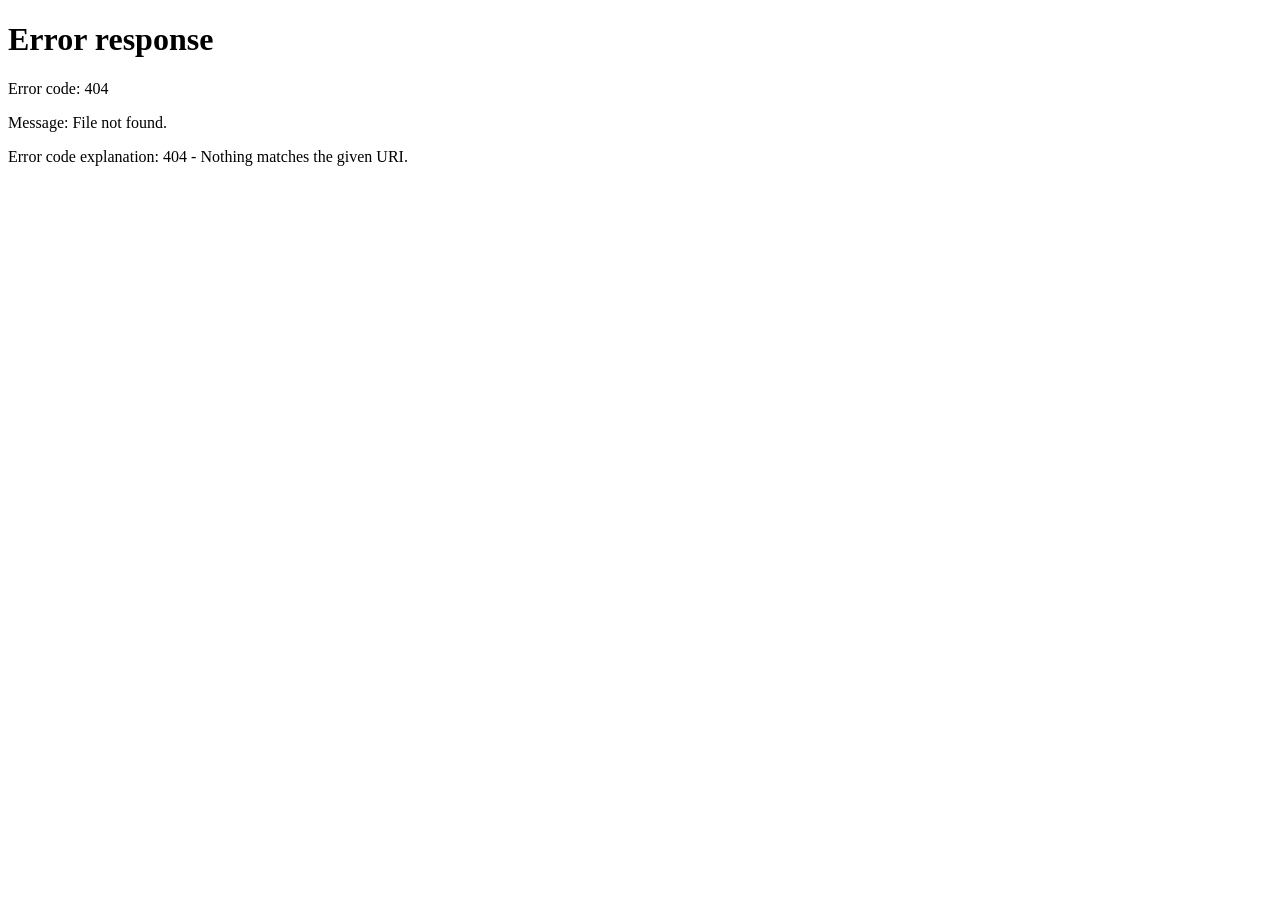
==== dashboard.html @ 6383a4a0 "feat: add dashboard shell" ====
<!doctype html>
<html lang="en">
  <head>
    <meta charset="UTF-8" />
    <meta name="viewport" content="width=device-width, initial-scale=1.0" />
    <title>Weather Dashboard</title>
    <link rel="stylesheet" href="styles.css" />
    <script type="module" src="dashboard.js" defer></script>
  </head>
  <body class="page-shell dashboard-shell">
    <main class="dashboard-app" aria-labelledby="dashboard-title">
      <header class="topbar">
        <div>
          <p class="eyebrow">Live Weather</p>
          <h1 id="dashboard-title">Weather Vault Dashboard</h1>
          <p class="lede">Search any city and explore current conditions plus a 3-day outlook.</p>
        </div>

        <button class="ghost-button" id="logout-button" type="button">Log out</button>
      </header>

      <section class="search-panel" aria-label="City search">
        <form id="search-form" class="search-form" novalidate>
          <label class="sr-only" for="city-search">Search city</label>
          <input id="city-search" name="city-search" type="search" placeholder="Search a city like Nairobi or Toronto" autocomplete="off" required />
          <button type="submit" class="primary-button">Search</button>
        </form>
        <p class="form-message" id="search-message" role="alert" aria-live="polite"></p>
      </section>

      <section class="weather-grid">
        <article class="hero-card weather-card" id="current-weather" aria-live="polite">
          <div class="card-header">
            <p class="card-kicker">Current Conditions</p>
            <p class="weather-chip" id="weather-state">Awaiting search</p>
          </div>
          <div class="weather-main">
            <div>
              <h2 id="location-name">Choose a city</h2>
              <p class="location-meta" id="location-meta">Your results will appear here.</p>
            </div>
            <div class="temperature-block">
              <span id="current-temp">--°</span>
              <p id="weather-description">Search to load the forecast.</p>
            </div>
          </div>
          <dl class="stats-grid">
            <div>
              <dt>Humidity</dt>
              <dd id="humidity">--%</dd>
            </div>
            <div>
              <dt>Wind</dt>
              <dd id="wind-speed">-- km/h</dd>
            </div>
            <div>
              <dt>High / Low</dt>
              <dd id="high-low">-- / --</dd>
            </div>
          </dl>
        </article>

        <aside class="forecast-card weather-card">
          <div class="card-header">
            <p class="card-kicker">3-Day Forecast</p>
          </div>
          <div id="forecast-list" class="forecast-list" aria-live="polite"></div>
        </aside>
      </section>
    </main>
  </body>
</html>
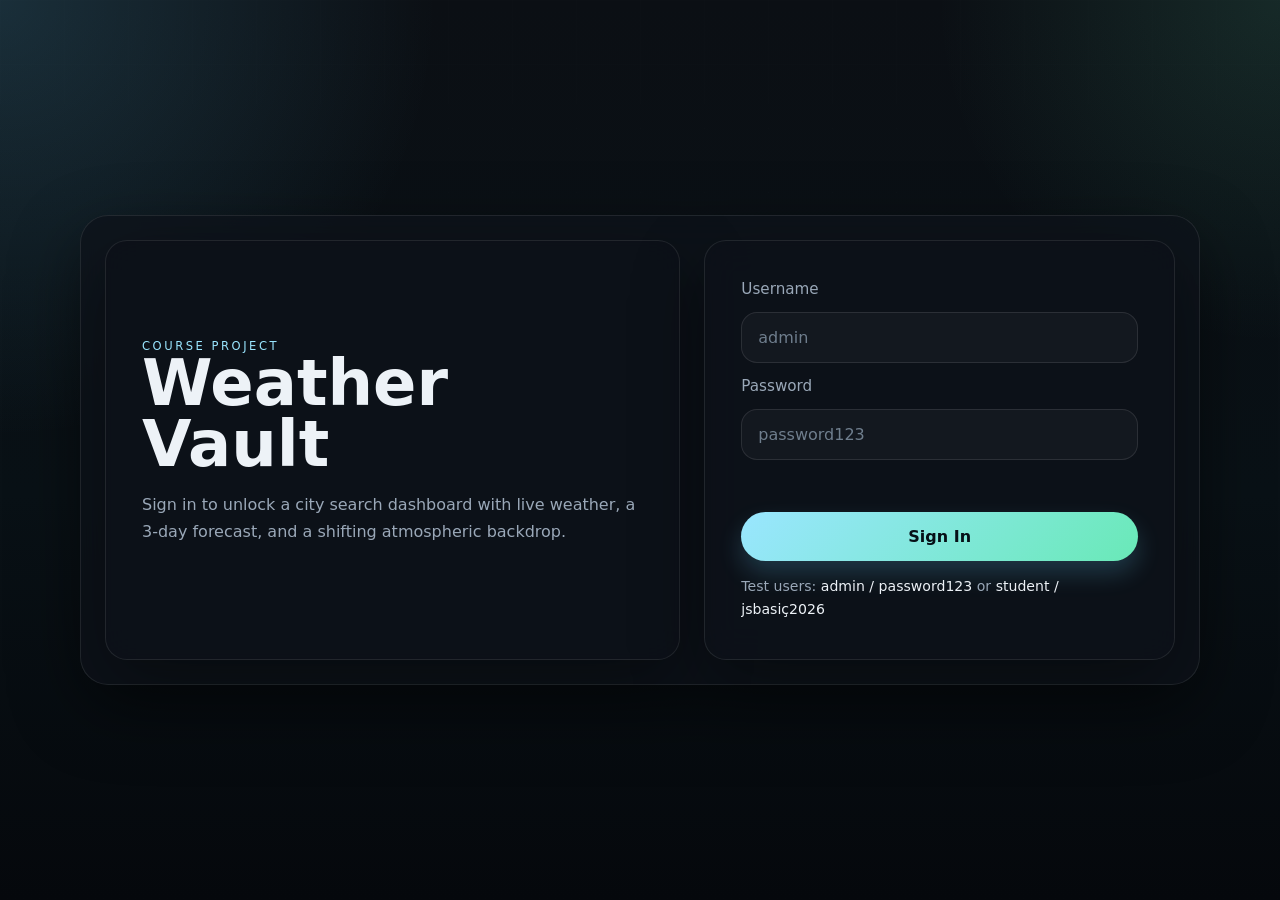
==== commit 5321b6af: "Final Project" ====
--- a/dashboard.html
+++ b/dashboard.html
@@ -1,72 +1,76 @@
 <!doctype html>
 <html lang="en">
-  <head>
+
+<head>
     <meta charset="UTF-8" />
     <meta name="viewport" content="width=device-width, initial-scale=1.0" />
     <title>Weather Dashboard</title>
     <link rel="stylesheet" href="styles.css" />
     <script type="module" src="dashboard.js" defer></script>
-  </head>
-  <body class="page-shell dashboard-shell">
+</head>
+
+<body class="page-shell dashboard-shell">
     <main class="dashboard-app" aria-labelledby="dashboard-title">
-      <header class="topbar">
-        <div>
-          <p class="eyebrow">Live Weather</p>
-          <h1 id="dashboard-title">Weather Vault Dashboard</h1>
-          <p class="lede">Search any city and explore current conditions plus a 3-day outlook.</p>
-        </div>
+        <header class="topbar">
+            <div>
+                <p class="eyebrow">Live Weather</p>
+                <h1 id="dashboard-title">Weather Vault Dashboard</h1>
+                <p class="lede">Search any city and explore current conditions plus a 3-day outlook.</p>
+            </div>
 
-        <button class="ghost-button" id="logout-button" type="button">Log out</button>
-      </header>
+            <button class="ghost-button" id="logout-button" type="button">Log out</button>
+        </header>
 
-      <section class="search-panel" aria-label="City search">
-        <form id="search-form" class="search-form" novalidate>
-          <label class="sr-only" for="city-search">Search city</label>
-          <input id="city-search" name="city-search" type="search" placeholder="Search a city like Nairobi or Toronto" autocomplete="off" required />
-          <button type="submit" class="primary-button">Search</button>
-        </form>
-        <p class="form-message" id="search-message" role="alert" aria-live="polite"></p>
-      </section>
+        <section class="search-panel" aria-label="City search">
+            <form id="search-form" class="search-form" novalidate>
+                <label class="sr-only" for="city-search">Search city</label>
+                <input id="city-search" name="city-search" type="search"
+                    placeholder="Search a city like Nairobi or Toronto" autocomplete="off" required />
+                <button type="submit" class="primary-button">Search</button>
+            </form>
+            <p class="form-message" id="search-message" role="alert" aria-live="polite"></p>
+        </section>
 
-      <section class="weather-grid">
-        <article class="hero-card weather-card" id="current-weather" aria-live="polite">
-          <div class="card-header">
-            <p class="card-kicker">Current Conditions</p>
-            <p class="weather-chip" id="weather-state">Awaiting search</p>
-          </div>
-          <div class="weather-main">
-            <div>
-              <h2 id="location-name">Choose a city</h2>
-              <p class="location-meta" id="location-meta">Your results will appear here.</p>
-            </div>
-            <div class="temperature-block">
-              <span id="current-temp">--°</span>
-              <p id="weather-description">Search to load the forecast.</p>
-            </div>
-          </div>
-          <dl class="stats-grid">
-            <div>
-              <dt>Humidity</dt>
-              <dd id="humidity">--%</dd>
-            </div>
-            <div>
-              <dt>Wind</dt>
-              <dd id="wind-speed">-- km/h</dd>
-            </div>
-            <div>
-              <dt>High / Low</dt>
-              <dd id="high-low">-- / --</dd>
-            </div>
-          </dl>
-        </article>
+        <section class="weather-grid">
+            <article class="hero-card weather-card" id="current-weather" aria-live="polite">
+                <div class="card-header">
+                    <p class="card-kicker">Current Conditions</p>
+                    <p class="weather-chip" id="weather-state">Awaiting search</p>
+                </div>
+                <div class="weather-main">
+                    <div>
+                        <h2 id="location-name">Choose a city</h2>
+                        <p class="location-meta" id="location-meta">Your results will appear here.</p>
+                    </div>
+                    <div class="temperature-block">
+                        <span id="current-temp">--°</span>
+                        <p id="weather-description">Search to load the forecast.</p>
+                    </div>
+                </div>
+                <dl class="stats-grid">
+                    <div>
+                        <dt>Humidity</dt>
+                        <dd id="humidity">--%</dd>
+                    </div>
+                    <div>
+                        <dt>Wind</dt>
+                        <dd id="wind-speed">-- km/h</dd>
+                    </div>
+                    <div>
+                        <dt>High / Low</dt>
+                        <dd id="high-low">-- / --</dd>
+                    </div>
+                </dl>
+            </article>
 
-        <aside class="forecast-card weather-card">
-          <div class="card-header">
-            <p class="card-kicker">3-Day Forecast</p>
-          </div>
-          <div id="forecast-list" class="forecast-list" aria-live="polite"></div>
-        </aside>
-      </section>
+            <aside class="forecast-card weather-card">
+                <div class="card-header">
+                    <p class="card-kicker">3-Day Forecast</p>
+                </div>
+                <div id="forecast-list" class="forecast-list" aria-live="polite"></div>
+            </aside>
+        </section>
     </main>
-  </body>
-</html>
+</body>
+
+</html>
--- a/styles.css
+++ b/styles.css
@@ -0,0 +1,451 @@
+:root {
+    color-scheme: dark;
+    --bg: #0b0f14;
+    --bg-soft: rgba(15, 20, 28, 0.78);
+    --panel: rgba(13, 18, 25, 0.82);
+    --panel-border: rgba(255, 255, 255, 0.09);
+    --text: #edf2f7;
+    --muted: #9aa8b8;
+    --accent: #67d5ff;
+    --accent-strong: #9ae6ff;
+    --success: #69e9b7;
+    --danger: #ff7d7d;
+    --shadow: 0 24px 70px rgba(0, 0, 0, 0.38);
+    --radius-xl: 28px;
+    --radius-lg: 20px;
+    --radius-md: 14px;
+    --max-width: 1120px;
+}
+
+* {
+    box-sizing: border-box;
+}
+
+html {
+    min-height: 100%;
+}
+
+body {
+    margin: 0;
+    min-height: 100vh;
+    font-family: Inter, ui-sans-serif, system-ui, -apple-system, BlinkMacSystemFont, "Segoe UI", sans-serif;
+    color: var(--text);
+    background:
+        radial-gradient(circle at top left, rgba(103, 213, 255, 0.16), transparent 28%),
+        radial-gradient(circle at right top, rgba(105, 233, 183, 0.12), transparent 22%),
+        linear-gradient(180deg, #0b0f14 0%, #091116 55%, #05080c 100%);
+}
+
+body::before {
+    content: "";
+    position: fixed;
+    inset: 0;
+    pointer-events: none;
+    background-image: linear-gradient(rgba(255, 255, 255, 0.02) 1px, transparent 1px), linear-gradient(90deg, rgba(255, 255, 255, 0.02) 1px, transparent 1px);
+    background-size: 64px 64px;
+    mask-image: linear-gradient(180deg, rgba(0, 0, 0, 0.35), transparent 82%);
+}
+
+body.sunny {
+    background:
+        radial-gradient(circle at top left, rgba(255, 204, 112, 0.24), transparent 24%),
+        radial-gradient(circle at top right, rgba(103, 213, 255, 0.18), transparent 24%),
+        linear-gradient(180deg, #10151d 0%, #0b1117 60%, #06090d 100%);
+}
+
+body.cloudy {
+    background:
+        radial-gradient(circle at top left, rgba(153, 168, 184, 0.18), transparent 25%),
+        radial-gradient(circle at top right, rgba(103, 213, 255, 0.12), transparent 20%),
+        linear-gradient(180deg, #0d1218 0%, #091016 56%, #05080c 100%);
+}
+
+body.rainy {
+    background:
+        radial-gradient(circle at top left, rgba(77, 140, 255, 0.18), transparent 24%),
+        radial-gradient(circle at bottom right, rgba(103, 213, 255, 0.16), transparent 22%),
+        linear-gradient(180deg, #091017 0%, #061019 50%, #04070c 100%);
+}
+
+body.snowy {
+    background:
+        radial-gradient(circle at top left, rgba(206, 236, 255, 0.18), transparent 24%),
+        radial-gradient(circle at top right, rgba(105, 233, 183, 0.08), transparent 18%),
+        linear-gradient(180deg, #0d1318 0%, #0a1016 55%, #06090d 100%);
+}
+
+body.stormy {
+    background:
+        radial-gradient(circle at top left, rgba(143, 122, 255, 0.18), transparent 24%),
+        radial-gradient(circle at bottom right, rgba(103, 213, 255, 0.12), transparent 20%),
+        linear-gradient(180deg, #081016 0%, #050a10 55%, #020407 100%);
+}
+
+.page-shell {
+    display: grid;
+    place-items: center;
+    padding: 24px;
+}
+
+.login-shell {
+    align-items: center;
+}
+
+.auth-card,
+.dashboard-app {
+    width: min(100%, var(--max-width));
+}
+
+.auth-card {
+    display: grid;
+    grid-template-columns: 1.1fr 0.9fr;
+    gap: 24px;
+    padding: 24px;
+    border: 1px solid var(--panel-border);
+    border-radius: var(--radius-xl);
+    background: var(--bg-soft);
+    box-shadow: var(--shadow);
+    backdrop-filter: blur(18px);
+}
+
+.brand-panel,
+.auth-form,
+.weather-card,
+.search-panel {
+    border: 1px solid var(--panel-border);
+    background: var(--panel);
+    box-shadow: var(--shadow);
+    backdrop-filter: blur(18px);
+}
+
+.brand-panel {
+    border-radius: calc(var(--radius-xl) - 6px);
+    padding: 36px;
+    display: flex;
+    flex-direction: column;
+    justify-content: center;
+    min-height: 420px;
+}
+
+.auth-form {
+    border-radius: calc(var(--radius-xl) - 6px);
+    padding: 36px;
+    display: grid;
+    gap: 14px;
+    align-content: center;
+}
+
+.eyebrow,
+.card-kicker {
+    margin: 0;
+    text-transform: uppercase;
+    letter-spacing: 0.22em;
+    font-size: 0.72rem;
+    color: var(--accent-strong);
+}
+
+h1,
+h2,
+p {
+    margin-top: 0;
+}
+
+h1 {
+    font-size: clamp(2.5rem, 5vw, 4.8rem);
+    line-height: 0.95;
+    margin-bottom: 16px;
+}
+
+.lede {
+    max-width: 56ch;
+    color: var(--muted);
+    line-height: 1.7;
+    font-size: 1rem;
+}
+
+label {
+    font-size: 0.95rem;
+    color: var(--muted);
+}
+
+input {
+    width: 100%;
+    border: 1px solid rgba(255, 255, 255, 0.1);
+    border-radius: 16px;
+    padding: 15px 16px;
+    background: rgba(255, 255, 255, 0.03);
+    color: var(--text);
+    font: inherit;
+    outline: none;
+    transition: border-color 180ms ease, transform 180ms ease, background 180ms ease;
+}
+
+input::placeholder {
+    color: #6f7e8d;
+}
+
+input:focus {
+    border-color: rgba(103, 213, 255, 0.7);
+    background: rgba(103, 213, 255, 0.06);
+}
+
+.primary-button,
+.ghost-button {
+    border: 0;
+    border-radius: 999px;
+    font: inherit;
+    font-weight: 700;
+    cursor: pointer;
+    transition: transform 180ms ease, box-shadow 180ms ease, opacity 180ms ease;
+}
+
+.primary-button {
+    color: #061017;
+    background: linear-gradient(135deg, var(--accent-strong), var(--success));
+    padding: 15px 20px;
+    box-shadow: 0 12px 24px rgba(103, 213, 255, 0.2);
+}
+
+.ghost-button {
+    color: var(--text);
+    background: rgba(255, 255, 255, 0.06);
+    padding: 12px 18px;
+}
+
+.primary-button:hover,
+.ghost-button:hover {
+    transform: translateY(-1px);
+}
+
+.primary-button:active,
+.ghost-button:active {
+    transform: translateY(0);
+}
+
+.form-message {
+    min-height: 1.5rem;
+    margin: 0;
+    color: var(--danger);
+    font-size: 0.95rem;
+}
+
+.form-message.success {
+    color: var(--success);
+}
+
+.hint {
+    margin: 0;
+    color: var(--muted);
+    font-size: 0.88rem;
+    line-height: 1.6;
+}
+
+.hint span {
+    color: var(--text);
+}
+
+.dashboard-app {
+    display: grid;
+    gap: 20px;
+}
+
+.topbar,
+.search-panel,
+.weather-grid {
+    width: 100%;
+}
+
+.topbar {
+    display: flex;
+    align-items: flex-start;
+    justify-content: space-between;
+    gap: 16px;
+}
+
+.topbar .lede {
+    margin-bottom: 0;
+}
+
+.search-panel {
+    border-radius: var(--radius-lg);
+    padding: 18px;
+}
+
+.search-form {
+    display: grid;
+    grid-template-columns: 1fr auto;
+    gap: 12px;
+}
+
+.weather-grid {
+    display: grid;
+    grid-template-columns: 1.45fr 1fr;
+    gap: 20px;
+}
+
+.weather-card {
+    border-radius: var(--radius-lg);
+    padding: 24px;
+}
+
+.card-header,
+.weather-main {
+    display: flex;
+    justify-content: space-between;
+    gap: 16px;
+}
+
+.card-header {
+    align-items: center;
+    margin-bottom: 20px;
+}
+
+.weather-chip {
+    margin: 0;
+    padding: 8px 12px;
+    border-radius: 999px;
+    background: rgba(255, 255, 255, 0.06);
+    color: var(--accent-strong);
+    font-size: 0.88rem;
+}
+
+.weather-main {
+    align-items: flex-end;
+    margin-bottom: 24px;
+}
+
+.location-meta {
+    color: var(--muted);
+    margin-bottom: 0;
+}
+
+.temperature-block {
+    text-align: right;
+}
+
+.temperature-block span {
+    display: block;
+    font-size: clamp(3rem, 9vw, 5.5rem);
+    line-height: 0.9;
+    font-weight: 800;
+    letter-spacing: -0.05em;
+}
+
+.temperature-block p {
+    margin: 10px 0 0;
+    color: var(--muted);
+}
+
+.stats-grid {
+    display: grid;
+    grid-template-columns: repeat(3, minmax(0, 1fr));
+    gap: 14px;
+    margin: 0;
+}
+
+.stats-grid div,
+.forecast-item {
+    padding: 16px;
+    border-radius: 18px;
+    background: rgba(255, 255, 255, 0.04);
+    border: 1px solid rgba(255, 255, 255, 0.06);
+}
+
+.stats-grid dt {
+    color: var(--muted);
+    margin-bottom: 8px;
+    font-size: 0.86rem;
+}
+
+.stats-grid dd {
+    margin: 0;
+    font-weight: 700;
+    font-size: 1.08rem;
+}
+
+.forecast-list {
+    display: grid;
+    gap: 12px;
+}
+
+.forecast-item {
+    display: grid;
+    grid-template-columns: 1fr auto;
+    gap: 10px;
+    align-items: center;
+}
+
+.forecast-item h3,
+.forecast-item p {
+    margin: 0;
+}
+
+.forecast-item h3 {
+    font-size: 1rem;
+}
+
+.forecast-item p {
+    color: var(--muted);
+    font-size: 0.92rem;
+}
+
+.forecast-temp {
+    text-align: right;
+    font-weight: 700;
+}
+
+.sr-only {
+    position: absolute;
+    width: 1px;
+    height: 1px;
+    padding: 0;
+    margin: -1px;
+    overflow: hidden;
+    clip: rect(0, 0, 0, 0);
+    white-space: nowrap;
+    border: 0;
+}
+
+@media (max-width: 920px) {
+
+    .auth-card,
+    .weather-grid {
+        grid-template-columns: 1fr;
+    }
+
+    .brand-panel {
+        min-height: auto;
+    }
+
+    .topbar,
+    .weather-main {
+        flex-direction: column;
+        align-items: flex-start;
+    }
+
+    .temperature-block {
+        text-align: left;
+    }
+}
+
+@media (max-width: 640px) {
+    .page-shell {
+        padding: 14px;
+    }
+
+    .auth-card,
+    .weather-card,
+    .search-panel {
+        padding: 18px;
+    }
+
+    .search-form,
+    .stats-grid {
+        grid-template-columns: 1fr;
+    }
+
+    .card-header {
+        align-items: flex-start;
+        flex-direction: column;
+    }
+}
